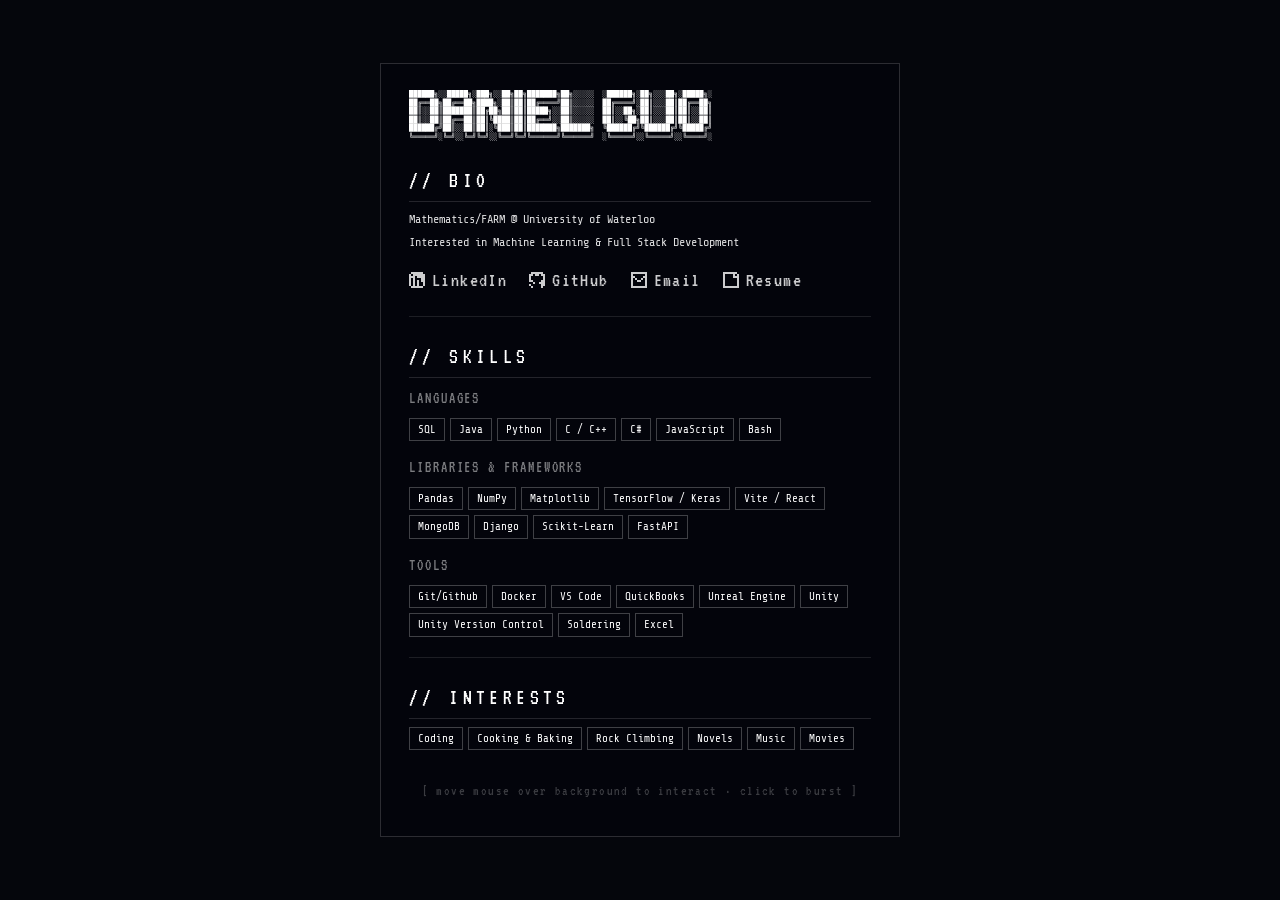
==== fluid site/frontend/index.html @ 0b2742bf "asdf" ====
<!DOCTYPE html>
<html lang="en">
<head>
  <meta charset="UTF-8">
  <meta name="viewport" content="width=device-width, initial-scale=1.0">
  <title>Daniel Guo</title>
  <link rel="stylesheet" href="css/main.css">
</head>
<body>

<canvas id="c"></canvas>

<div id="card">

  <!-- ASCII name from upload -->
  <div class="ascii-wrap"><pre class="ascii-name">██████╗░░█████╗░███╗░░██╗██╗███████╗██╗░░░░░  ░██████╗░██╗░░░██╗░█████╗░
██╔══██╗██╔══██╗████╗░██║██║██╔════╝██║░░░░░  ██╔════╝░██║░░░██║██╔══██╗
██║░░██║███████║██╔██╗██║██║█████╗░░██║░░░░░  ██║░░██╗░██║░░░██║██║░░██║
██║░░██║██╔══██║██║╚████║██║██╔══╝░░██║░░░░░  ██║░░╚██╗██║░░░██║██║░░██║
██████╔╝██║░░██║██║░╚███║██║███████╗███████╗  ╚██████╔╝╚██████╔╝╚█████╔╝
╚═════╝░╚═╝░░╚═╝╚═╝░░╚══╝╚═╝╚══════╝╚══════╝  ░╚═════╝░░╚═════╝░░╚════╝░</pre></div>

  <!-- Bio -->
  <div class="section-title">// BIO</div>
  <div class="bio-line">Mathematics/FARM @ University of Waterloo</div>
  <div class="bio-line">Interested in Machine Learning &amp; Full Stack Development</div>

  <!-- Links with pixel art icons -->
  <div class="links-row">
    <a class="link-btn" href="https://www.linkedin.com/in/danielguo2007/" target="_blank" rel="noopener">
      <canvas id="liIcon" width="16" height="16"></canvas>LinkedIn
    </a>
    <a class="link-btn" href="https://github.com/allTheUsernamesRTaken" target="_blank" rel="noopener">
      <canvas id="ghIcon" width="16" height="16"></canvas>GitHub
    </a>
    <a class="link-btn" href="mailto:danielguo2007@gmail.com">
      <canvas id="emIcon" width="16" height="16"></canvas>Email
    </a>
    <a class="link-btn" href="Resume.pdf" target="_blank" rel="noopener">
      <canvas id="resIcon" width="16" height="16"></canvas>Resume
    </a>
  </div>

  <hr class="rule">

  <!-- Skills -->
  <div class="section-title">// SKILLS</div>

  <div class="skill-group">
    <div class="skill-key">LANGUAGES</div>
    <div class="tags">
      <span class="tag">SQL</span>
      <span class="tag">Java</span>
      <span class="tag">Python</span>
      <span class="tag">C / C++</span>
      <span class="tag">C#</span>
      <span class="tag">JavaScript</span>
      <span class="tag">Bash</span>
    </div>
  </div>

  <div class="skill-group">
    <div class="skill-key">LIBRARIES &amp; FRAMEWORKS</div>
    <div class="tags">
      <span class="tag">Pandas</span>
      <span class="tag">NumPy</span>
      <span class="tag">Matplotlib</span>
      <span class="tag">TensorFlow / Keras</span>
      <span class="tag">Vite / React</span>
      <span class="tag">MongoDB</span>
      <span class="tag">Django</span>
      <span class="tag">Scikit-Learn</span>
      <span class="tag">FastAPI</span>
    </div>
  </div>

  <div class="skill-group">
    <div class="skill-key">TOOLS</div>
    <div class="tags">
      <span class="tag">Git/Github</span>
      <span class="tag">Docker</span>
      <span class="tag">VS Code</span>
      <span class="tag">QuickBooks</span>
      <span class="tag">Unreal Engine</span>
      <span class="tag">Unity</span>
      <span class="tag">Unity Version Control</span>
      <span class="tag">Soldering</span>
      <span class="tag">Excel</span>
    </div>
  </div>

  <hr class="rule">

  <!-- Interests -->
  <div class="section-title">// INTERESTS</div>
  <div class="skill-group">
    <div class="tags">
      <span class="tag">Coding</span>
      <span class="tag">Cooking &amp; Baking</span>
      <span class="tag">Rock Climbing</span>
      <span class="tag">Novels</span>
      <span class="tag">Music</span>
      <span class="tag">Movies</span>
    </div>
  </div>

  <div class="footer-line">[ move mouse over background to interact · click to burst ]</div>
</div>

<script src="js/icons/pixelGrids.js"></script>
<script src="js/icons/drawIcons.js"></script>
<script src="js/fluid/constants.js"></script>
<script src="js/fluid/grid.js"></script>
<script src="js/fluid/solver.js"></script>
<script src="js/fluid/render.js"></script>
<script src="js/fluid/input.js"></script>
<script src="js/fluid/loop.js"></script>
</body>
</html>
---- fluid site/frontend/css/main.css ----
@import url('https://fonts.googleapis.com/css2?family=VT323&family=Share+Tech+Mono&display=swap');

@import 'reset.css';
@import 'layout.css';
@import 'components.css';
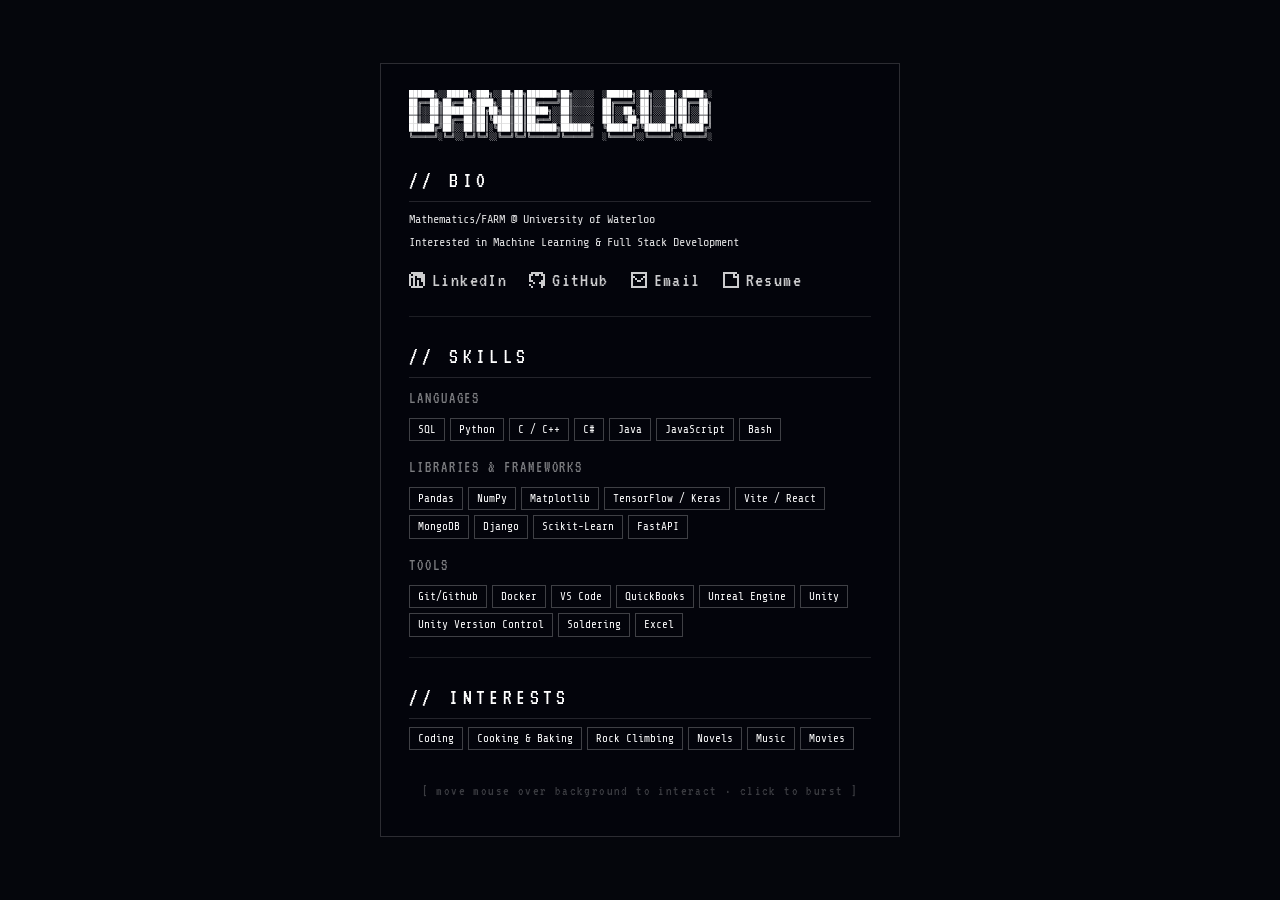
==== commit bfb8f519: "asdf2" ====
--- a/fluid site/frontend/index.html
+++ b/fluid site/frontend/index.html
@@ -50,10 +50,10 @@
     <div class="skill-key">LANGUAGES</div>
     <div class="tags">
       <span class="tag">SQL</span>
-      <span class="tag">Java</span>
       <span class="tag">Python</span>
       <span class="tag">C / C++</span>
       <span class="tag">C#</span>
+      <span class="tag">Java</span>
       <span class="tag">JavaScript</span>
       <span class="tag">Bash</span>
     </div>
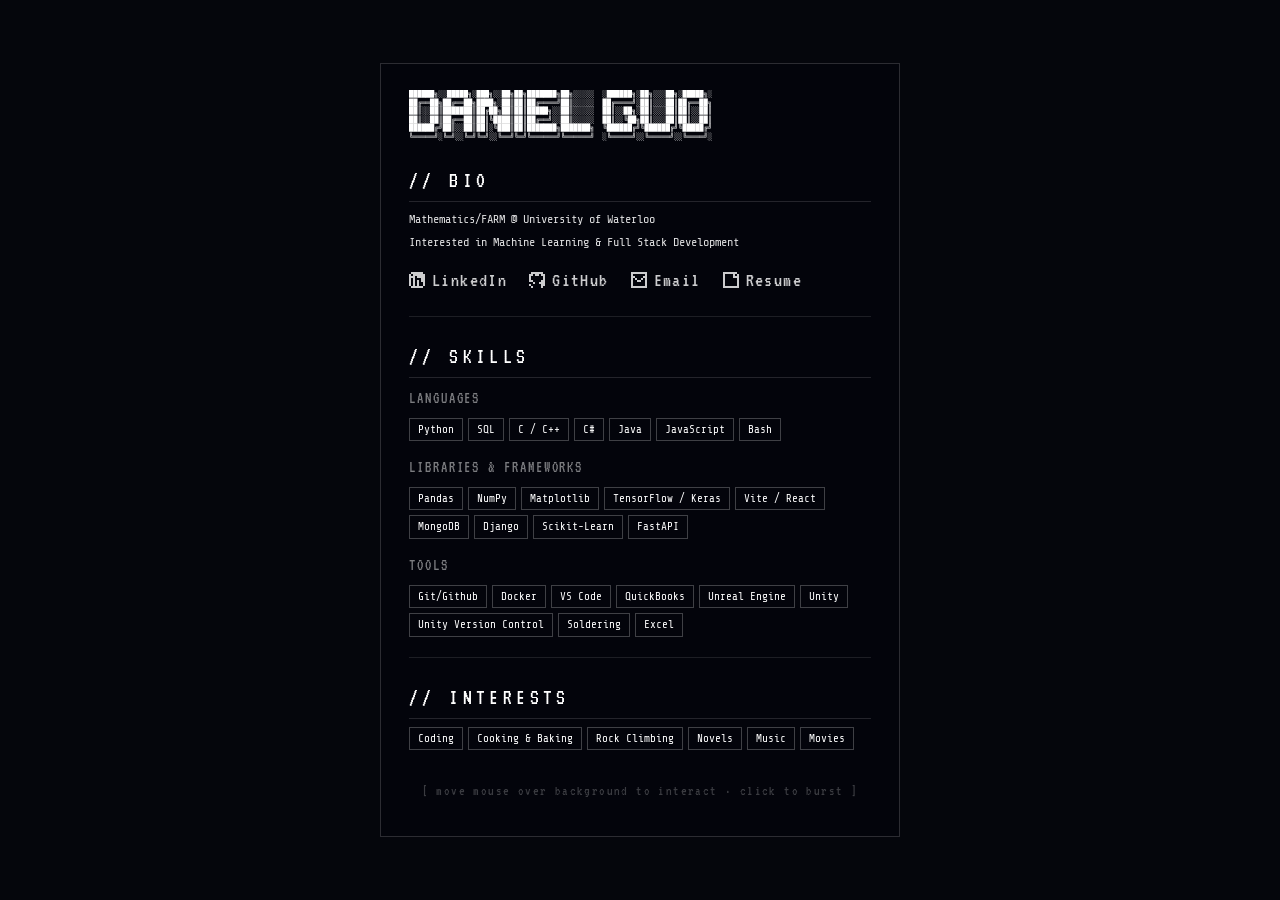
==== commit 3babdee3: "asdf" ====
--- a/fluid site/frontend/index.html
+++ b/fluid site/frontend/index.html
@@ -49,8 +49,8 @@
   <div class="skill-group">
     <div class="skill-key">LANGUAGES</div>
     <div class="tags">
+      <span class="tag">Python</span>
       <span class="tag">SQL</span>
-      <span class="tag">Python</span>
       <span class="tag">C / C++</span>
       <span class="tag">C#</span>
       <span class="tag">Java</span>
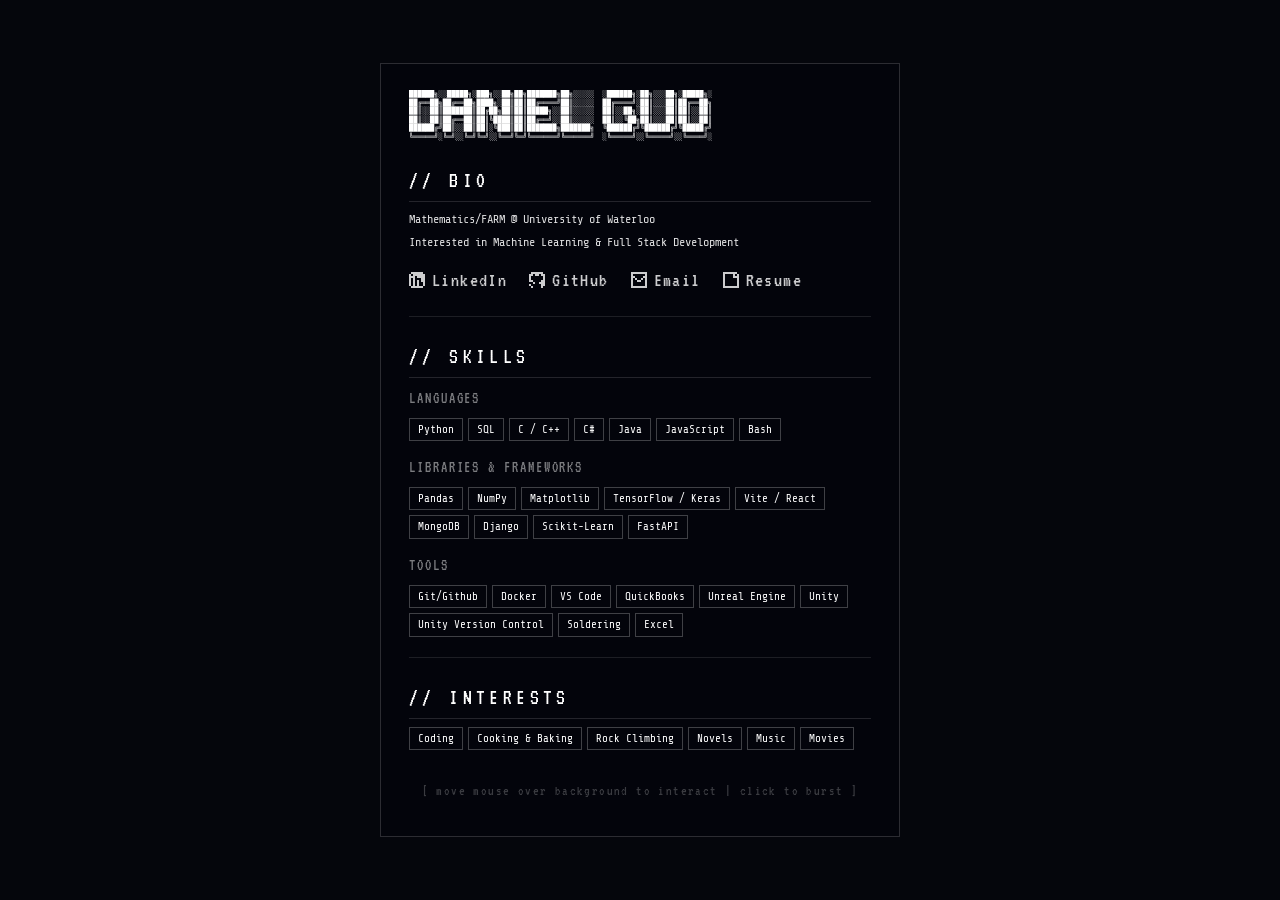
==== commit 96ef3a78: "2nd message" ====
--- a/fluid site/frontend/index.html
+++ b/fluid site/frontend/index.html
@@ -104,7 +104,7 @@
     </div>
   </div>
 
-  <div class="footer-line">[ move mouse over background to interact · click to burst ]</div>
+  <div class="footer-line">[ move mouse over background to interact | click to burst ]</div>
 </div>
 
 <script src="js/icons/pixelGrids.js"></script>
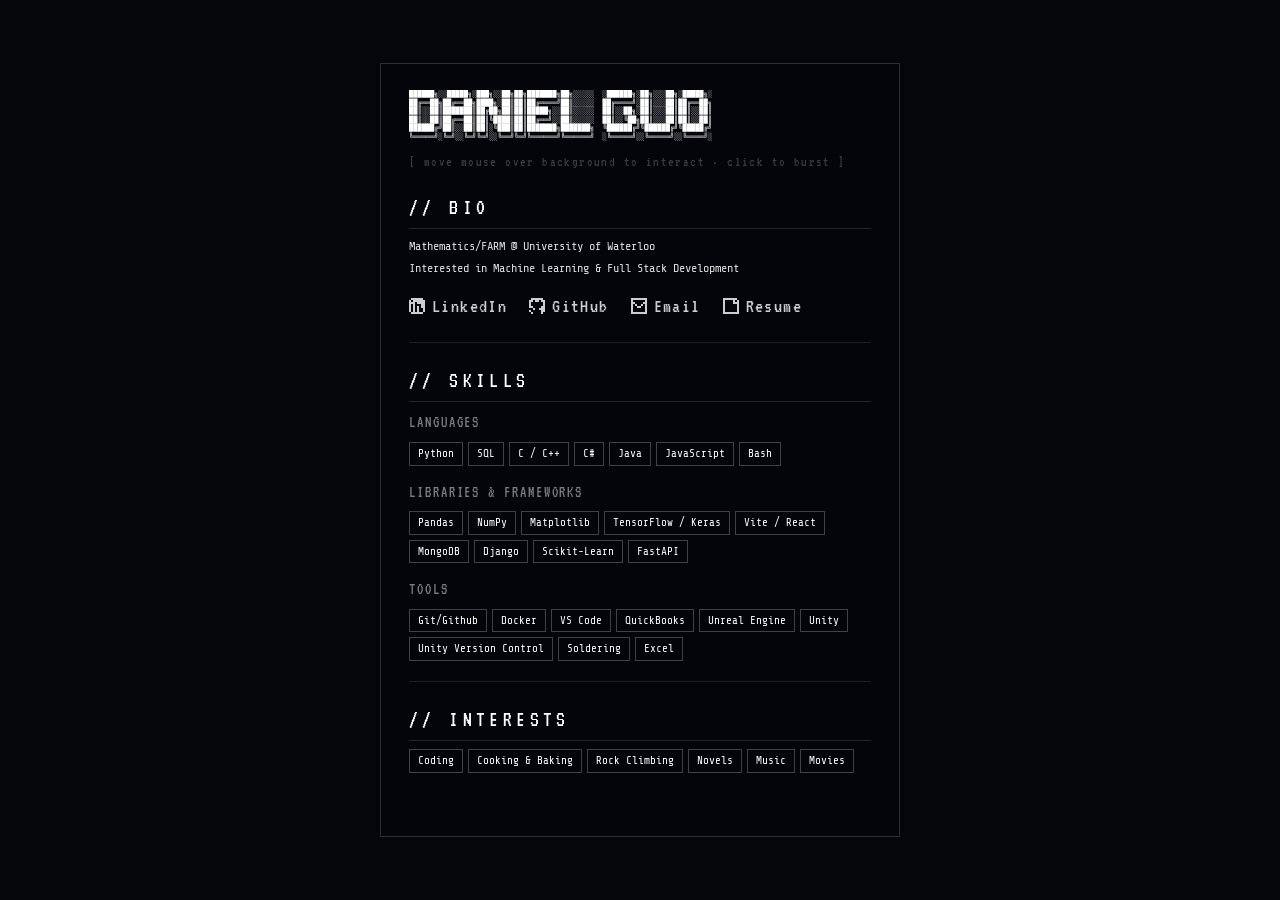
==== commit 4d935af1: "changed layout a bit" ====
--- a/fluid site/frontend/index.html
+++ b/fluid site/frontend/index.html
@@ -5,6 +5,7 @@
   <meta name="viewport" content="width=device-width, initial-scale=1.0">
   <title>Daniel Guo</title>
   <link rel="stylesheet" href="css/main.css">
+  <link rel="icon" type="image/x-icon" href="js/icons/dg.ico">
 </head>
 <body>
 
@@ -19,6 +20,7 @@
 ██║░░██║██╔══██║██║╚████║██║██╔══╝░░██║░░░░░  ██║░░╚██╗██║░░░██║██║░░██║
 ██████╔╝██║░░██║██║░╚███║██║███████╗███████╗  ╚██████╔╝╚██████╔╝╚█████╔╝
 ╚═════╝░╚═╝░░╚═╝╚═╝░░╚══╝╚═╝╚══════╝╚══════╝  ░╚═════╝░░╚═════╝░░╚════╝░</pre></div>
+  <div class="hint-line">[ move mouse over background to interact · click to burst ]</div>
 
   <!-- Bio -->
   <div class="section-title">// BIO</div>
@@ -103,8 +105,6 @@
       <span class="tag">Movies</span>
     </div>
   </div>
-
-  <div class="footer-line">[ move mouse over background to interact | click to burst ]</div>
 </div>
 
 <script src="js/icons/pixelGrids.js"></script>
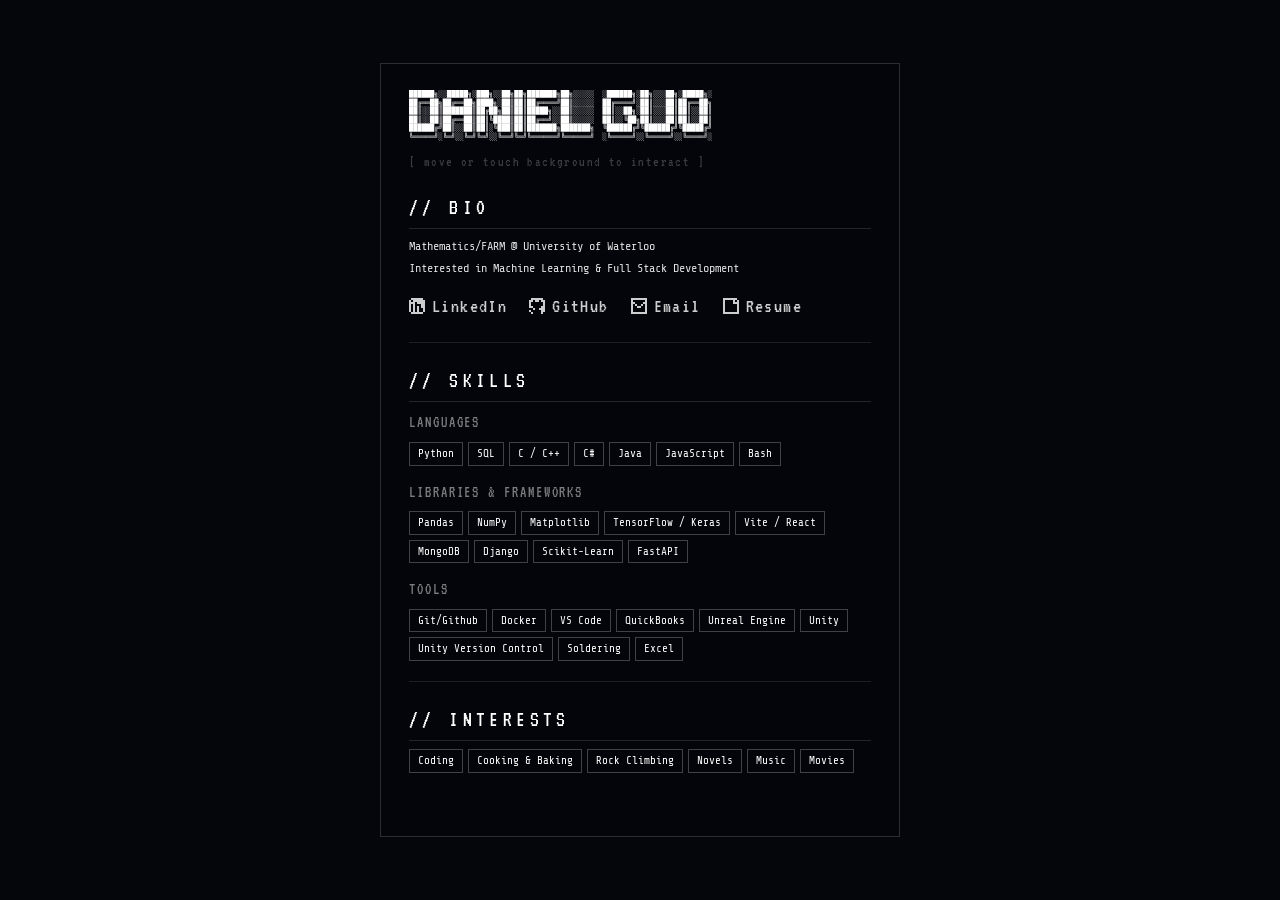
==== commit f95b601a: "fixed for mobile touch" ====
--- a/fluid site/frontend/index.html
+++ b/fluid site/frontend/index.html
@@ -20,7 +20,7 @@
 ██║░░██║██╔══██║██║╚████║██║██╔══╝░░██║░░░░░  ██║░░╚██╗██║░░░██║██║░░██║
 ██████╔╝██║░░██║██║░╚███║██║███████╗███████╗  ╚██████╔╝╚██████╔╝╚█████╔╝
 ╚═════╝░╚═╝░░╚═╝╚═╝░░╚══╝╚═╝╚══════╝╚══════╝  ░╚═════╝░░╚═════╝░░╚════╝░</pre></div>
-  <div class="hint-line">[ move mouse over background to interact · click to burst ]</div>
+  <div class="hint-line">[ move or touch background to interact ]</div>
 
   <!-- Bio -->
   <div class="section-title">// BIO</div>
@@ -30,16 +30,16 @@
   <!-- Links with pixel art icons -->
   <div class="links-row">
     <a class="link-btn" href="https://www.linkedin.com/in/danielguo2007/" target="_blank" rel="noopener">
-      <canvas id="liIcon" width="16" height="16"></canvas>LinkedIn
+      <canvas id="liIcon" width="16" height="16"></canvas><span>LinkedIn</span>
     </a>
     <a class="link-btn" href="https://github.com/allTheUsernamesRTaken" target="_blank" rel="noopener">
-      <canvas id="ghIcon" width="16" height="16"></canvas>GitHub
+      <canvas id="ghIcon" width="16" height="16"></canvas><span>GitHub</span>
     </a>
     <a class="link-btn" href="mailto:danielguo2007@gmail.com">
-      <canvas id="emIcon" width="16" height="16"></canvas>Email
+      <canvas id="emIcon" width="16" height="16"></canvas><span>Email</span>
     </a>
     <a class="link-btn" href="Resume.pdf" target="_blank" rel="noopener">
-      <canvas id="resIcon" width="16" height="16"></canvas>Resume
+      <canvas id="resIcon" width="16" height="16"></canvas><span>Resume</span>
     </a>
   </div>
 
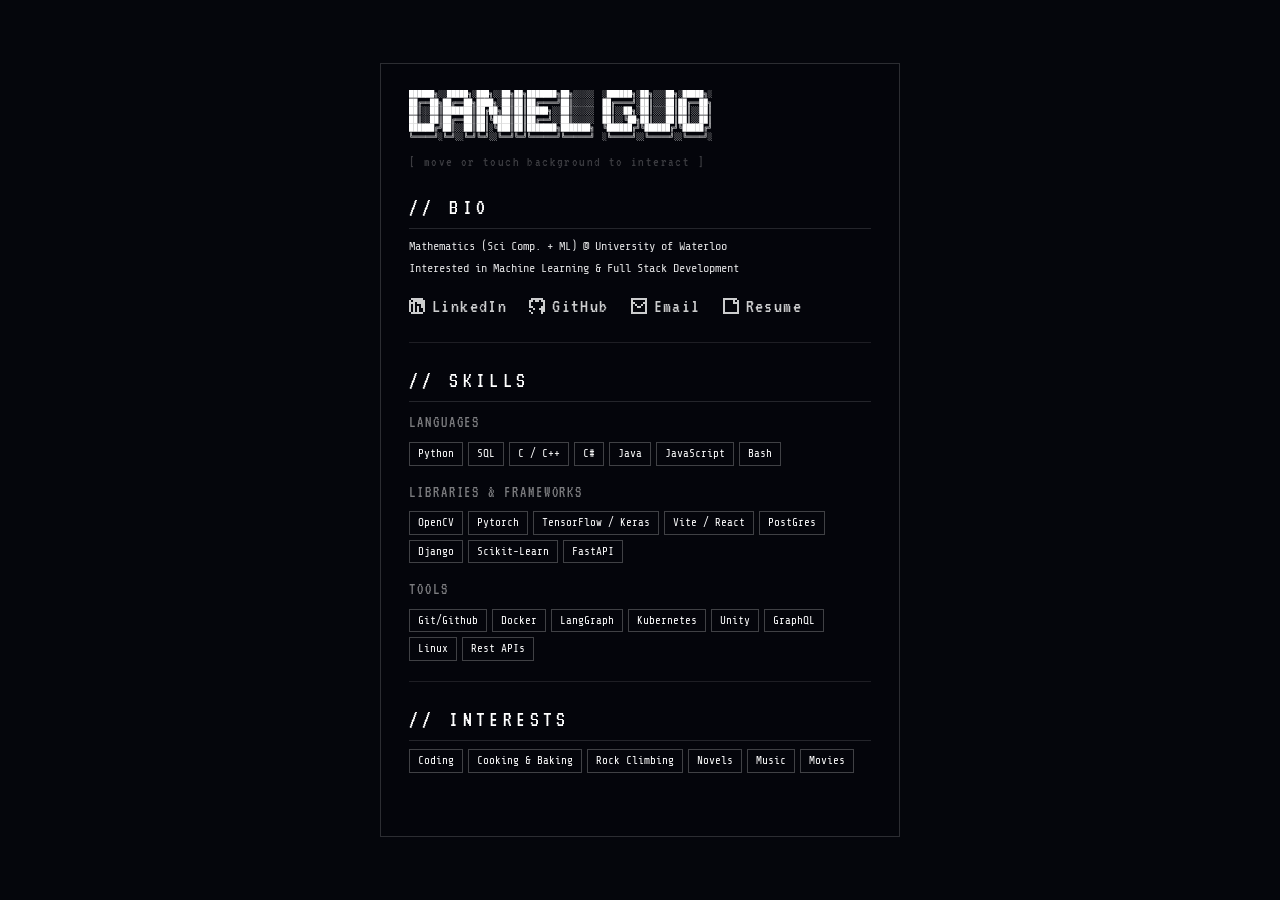
==== commit 6f7db5dc: "new touchscrren and stuff" ====
--- a/fluid site/frontend/index.html
+++ b/fluid site/frontend/index.html
@@ -24,7 +24,7 @@
 
   <!-- Bio -->
   <div class="section-title">// BIO</div>
-  <div class="bio-line">Mathematics/FARM @ University of Waterloo</div>
+  <div class="bio-line">Mathematics (Sci Comp. + ML) @ University of Waterloo</div>
   <div class="bio-line">Interested in Machine Learning &amp; Full Stack Development</div>
 
   <!-- Links with pixel art icons -->
@@ -64,12 +64,11 @@
   <div class="skill-group">
     <div class="skill-key">LIBRARIES &amp; FRAMEWORKS</div>
     <div class="tags">
-      <span class="tag">Pandas</span>
-      <span class="tag">NumPy</span>
-      <span class="tag">Matplotlib</span>
+      <span class="tag">OpenCV</span>
+      <span class="tag">Pytorch</span>
       <span class="tag">TensorFlow / Keras</span>
       <span class="tag">Vite / React</span>
-      <span class="tag">MongoDB</span>
+      <span class="tag">PostGres</span>
       <span class="tag">Django</span>
       <span class="tag">Scikit-Learn</span>
       <span class="tag">FastAPI</span>
@@ -81,13 +80,12 @@
     <div class="tags">
       <span class="tag">Git/Github</span>
       <span class="tag">Docker</span>
-      <span class="tag">VS Code</span>
-      <span class="tag">QuickBooks</span>
-      <span class="tag">Unreal Engine</span>
+      <span class="tag">LangGraph</span>
+      <span class="tag">Kubernetes</span>
       <span class="tag">Unity</span>
-      <span class="tag">Unity Version Control</span>
-      <span class="tag">Soldering</span>
-      <span class="tag">Excel</span>
+      <span class="tag">GraphQL</span>
+      <span class="tag">Linux</span>
+      <span class="tag">Rest APIs</span>
     </div>
   </div>
 
